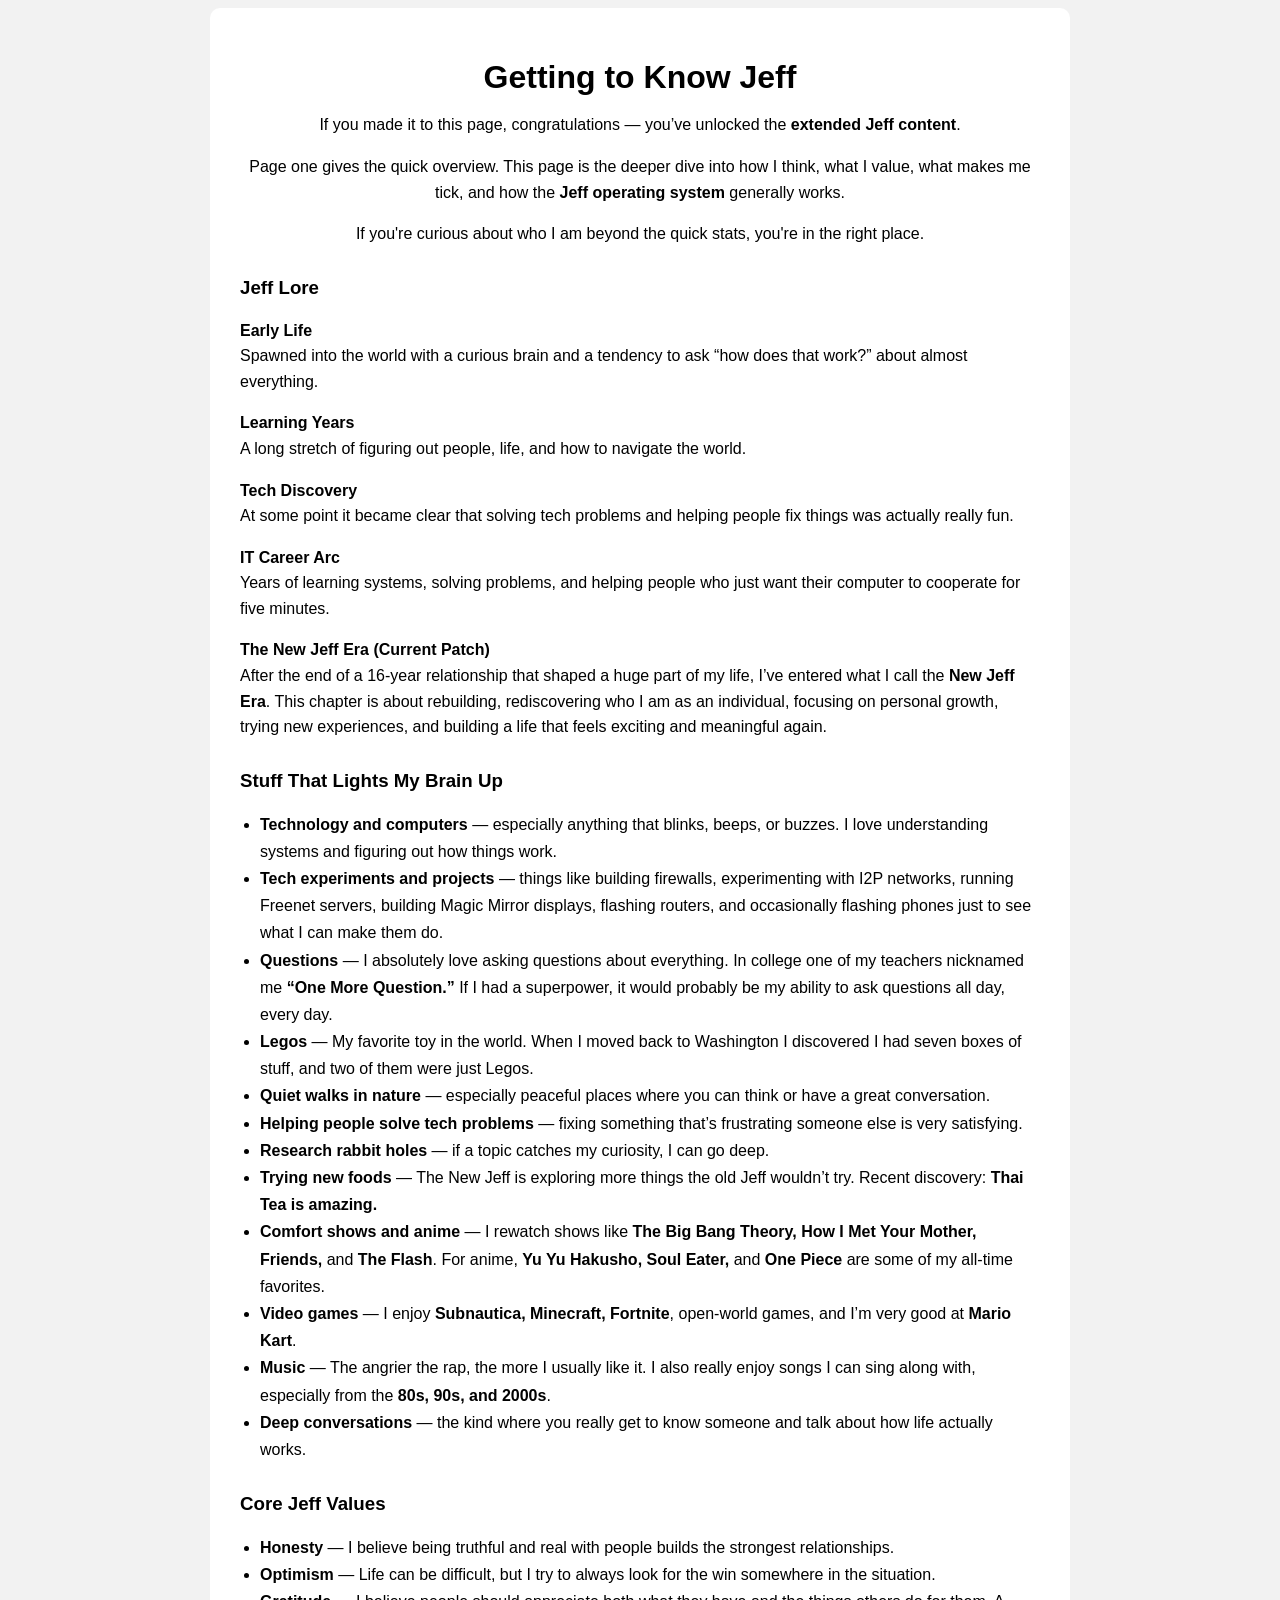
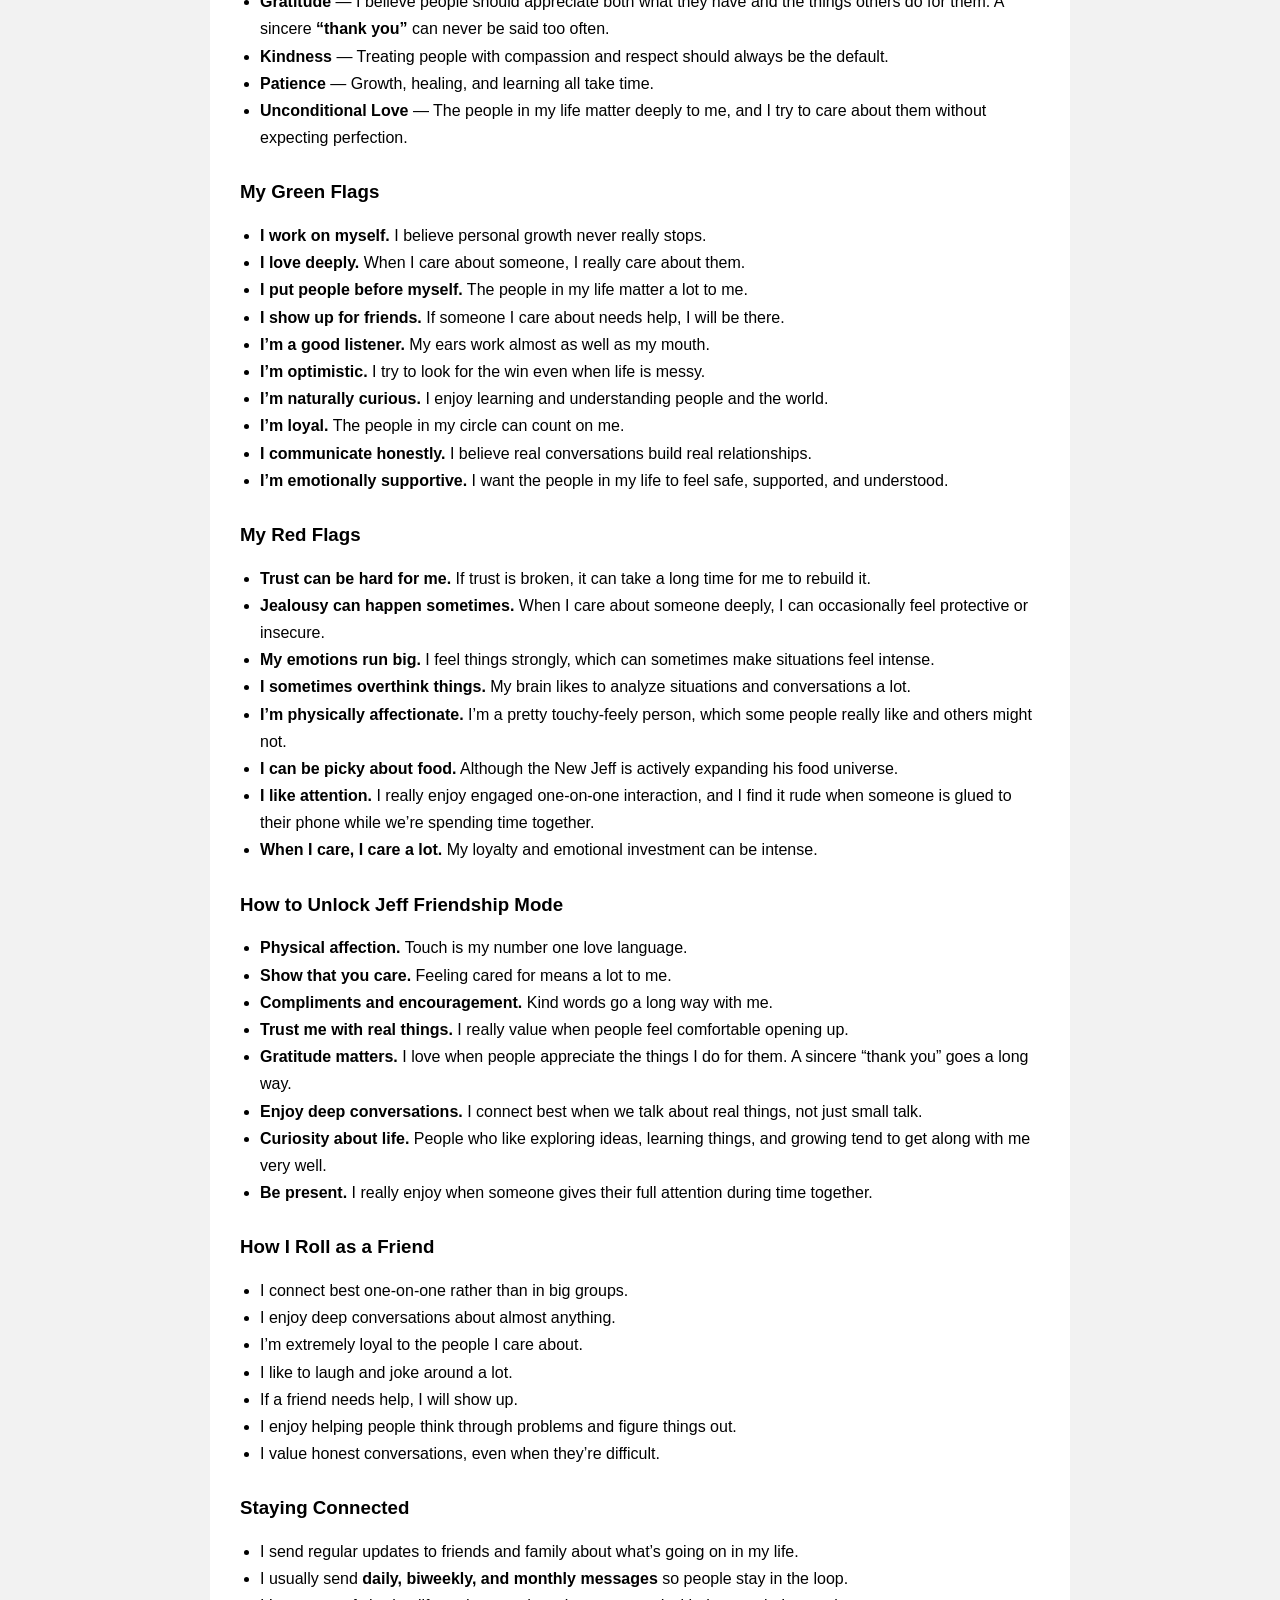
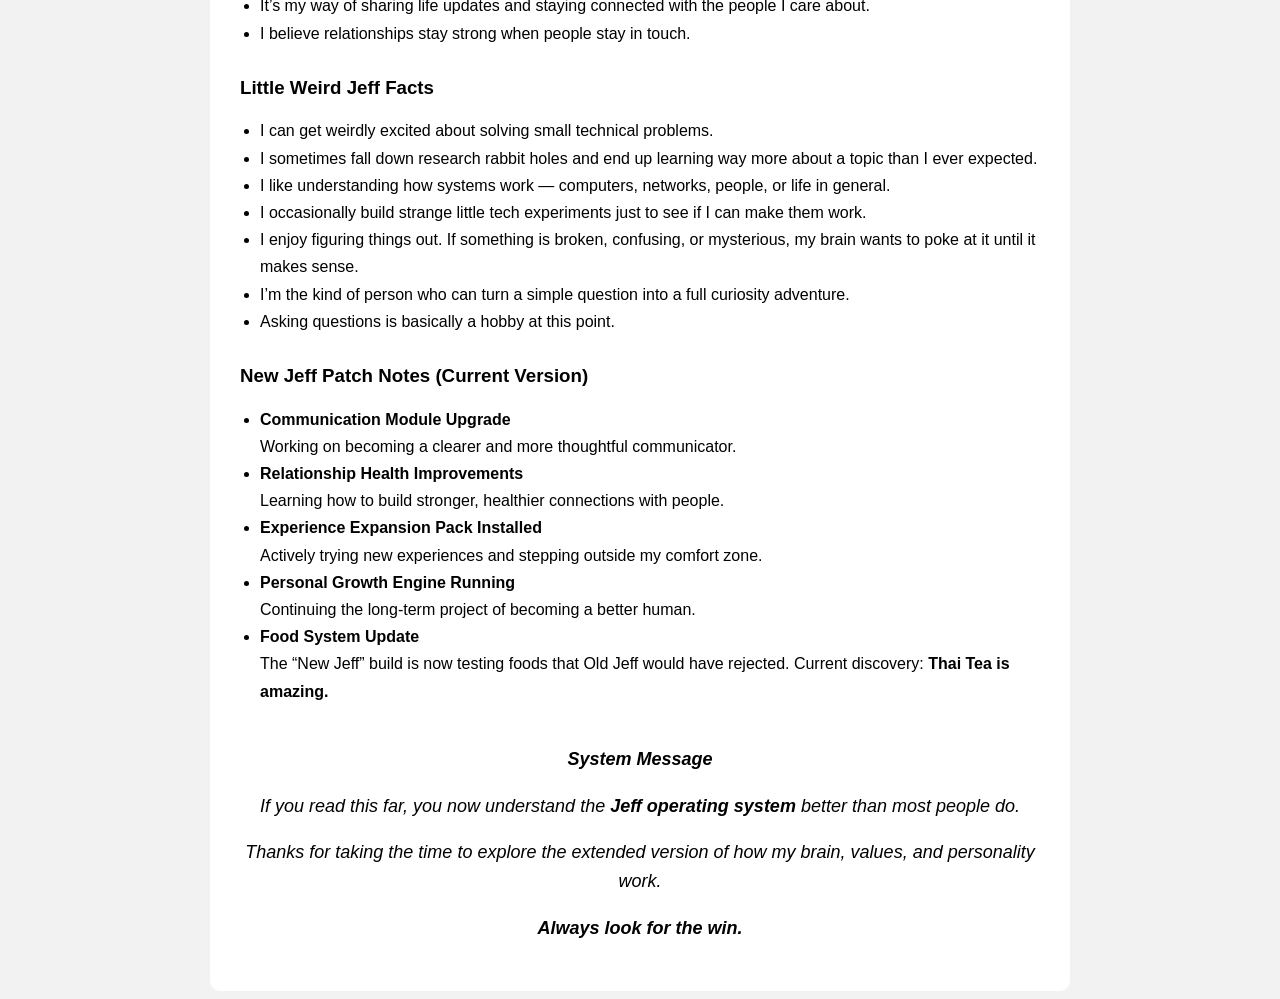
==== Index2.html @ f3b4740a "Add files via upload" ====
<!DOCTYPE html>
<html>

<head>
<title>Getting to Know Jeff</title>

<style>
body {
    background-color: #f2f2f2;
    font-family: Arial, sans-serif;
}

.container {
    width: 800px;
    margin: auto;
    background: white;
    padding: 30px;
    border-radius: 10px;
}

.section {
    margin-top: 30px;
}

h1 {
    text-align: center;
    margin-bottom: 10px;
}

p {
    line-height: 1.6;
}

ul {
    line-height: 1.7;
    padding-left: 20px;
}

.closer {
    margin-top: 40px;
    text-align: center;
    font-style: italic;
    font-size: 18px;
}

.intro {
    text-align: center;
    margin-bottom: 30px;
}
</style>
</head>

<body>

<div class="container">

<h1>Getting to Know Jeff</h1>

<div class="intro">
<p>If you made it to this page, congratulations — you’ve unlocked the <b>extended Jeff content</b>.</p>
<p>Page one gives the quick overview. This page is the deeper dive into how I think, what I value, what makes me tick, and how the <b>Jeff operating system</b> generally works.</p>
<p>If you're curious about who I am beyond the quick stats, you're in the right place.</p>
</div>

<div class="section">
<h3>Jeff Lore</h3>

<p><b>Early Life</b><br>
Spawned into the world with a curious brain and a tendency to ask “how does that work?” about almost everything.</p>

<p><b>Learning Years</b><br>
A long stretch of figuring out people, life, and how to navigate the world.</p>

<p><b>Tech Discovery</b><br>
At some point it became clear that solving tech problems and helping people fix things was actually really fun.</p>

<p><b>IT Career Arc</b><br>
Years of learning systems, solving problems, and helping people who just want their computer to cooperate for five minutes.</p>

<p><b>The New Jeff Era (Current Patch)</b><br>
After the end of a 16-year relationship that shaped a huge part of my life, I’ve entered what I call the <b>New Jeff Era</b>. This chapter is about rebuilding, rediscovering who I am as an individual, focusing on personal growth, trying new experiences, and building a life that feels exciting and meaningful again.</p>
</div>

<div class="section">
<h3>Stuff That Lights My Brain Up</h3>

<ul>
<li><b>Technology and computers</b> — especially anything that blinks, beeps, or buzzes. I love understanding systems and figuring out how things work.</li>

<li><b>Tech experiments and projects</b> — things like building firewalls, experimenting with I2P networks, running Freenet servers, building Magic Mirror displays, flashing routers, and occasionally flashing phones just to see what I can make them do.</li>

<li><b>Questions</b> — I absolutely love asking questions about everything. In college one of my teachers nicknamed me <b>“One More Question.”</b> If I had a superpower, it would probably be my ability to ask questions all day, every day.</li>

<li><b>Legos</b> — My favorite toy in the world. When I moved back to Washington I discovered I had seven boxes of stuff, and two of them were just Legos.</li>

<li><b>Quiet walks in nature</b> — especially peaceful places where you can think or have a great conversation.</li>

<li><b>Helping people solve tech problems</b> — fixing something that’s frustrating someone else is very satisfying.</li>

<li><b>Research rabbit holes</b> — if a topic catches my curiosity, I can go deep.</li>

<li><b>Trying new foods</b> — The New Jeff is exploring more things the old Jeff wouldn’t try. Recent discovery: <b>Thai Tea is amazing.</b></li>

<li><b>Comfort shows and anime</b> — I rewatch shows like <b>The Big Bang Theory, How I Met Your Mother, Friends,</b> and <b>The Flash</b>. For anime, <b>Yu Yu Hakusho, Soul Eater,</b> and <b>One Piece</b> are some of my all-time favorites.</li>

<li><b>Video games</b> — I enjoy <b>Subnautica, Minecraft, Fortnite</b>, open-world games, and I’m very good at <b>Mario Kart</b>.</li>

<li><b>Music</b> — The angrier the rap, the more I usually like it. I also really enjoy songs I can sing along with, especially from the <b>80s, 90s, and 2000s</b>.</li>

<li><b>Deep conversations</b> — the kind where you really get to know someone and talk about how life actually works.</li>
</ul>
</div>

<div class="section">
<h3>Core Jeff Values</h3>

<ul>
<li><b>Honesty</b> — I believe being truthful and real with people builds the strongest relationships.</li>

<li><b>Optimism</b> — Life can be difficult, but I try to always look for the win somewhere in the situation.</li>

<li><b>Gratitude</b> — I believe people should appreciate both what they have and the things others do for them. A sincere <b>“thank you”</b> can never be said too often.</li>

<li><b>Kindness</b> — Treating people with compassion and respect should always be the default.</li>

<li><b>Patience</b> — Growth, healing, and learning all take time.</li>

<li><b>Unconditional Love</b> — The people in my life matter deeply to me, and I try to care about them without expecting perfection.</li>
</ul>
</div>

<div class="section">
<h3>My Green Flags</h3>

<ul>
<li><b>I work on myself.</b> I believe personal growth never really stops.</li>

<li><b>I love deeply.</b> When I care about someone, I really care about them.</li>

<li><b>I put people before myself.</b> The people in my life matter a lot to me.</li>

<li><b>I show up for friends.</b> If someone I care about needs help, I will be there.</li>

<li><b>I’m a good listener.</b> My ears work almost as well as my mouth.</li>

<li><b>I’m optimistic.</b> I try to look for the win even when life is messy.</li>

<li><b>I’m naturally curious.</b> I enjoy learning and understanding people and the world.</li>

<li><b>I’m loyal.</b> The people in my circle can count on me.</li>

<li><b>I communicate honestly.</b> I believe real conversations build real relationships.</li>

<li><b>I’m emotionally supportive.</b> I want the people in my life to feel safe, supported, and understood.</li>
</ul>
</div>

<div class="section">
<h3>My Red Flags</h3>

<ul>
<li><b>Trust can be hard for me.</b> If trust is broken, it can take a long time for me to rebuild it.</li>

<li><b>Jealousy can happen sometimes.</b> When I care about someone deeply, I can occasionally feel protective or insecure.</li>

<li><b>My emotions run big.</b> I feel things strongly, which can sometimes make situations feel intense.</li>

<li><b>I sometimes overthink things.</b> My brain likes to analyze situations and conversations a lot.</li>

<li><b>I’m physically affectionate.</b> I’m a pretty touchy-feely person, which some people really like and others might not.</li>

<li><b>I can be picky about food.</b> Although the New Jeff is actively expanding his food universe.</li>

<li><b>I like attention.</b> I really enjoy engaged one-on-one interaction, and I find it rude when someone is glued to their phone while we’re spending time together.</li>

<li><b>When I care, I care a lot.</b> My loyalty and emotional investment can be intense.</li>
</ul>
</div>

<div class="section">
<h3>How to Unlock Jeff Friendship Mode</h3>

<ul>
<li><b>Physical affection.</b> Touch is my number one love language.</li>

<li><b>Show that you care.</b> Feeling cared for means a lot to me.</li>

<li><b>Compliments and encouragement.</b> Kind words go a long way with me.</li>

<li><b>Trust me with real things.</b> I really value when people feel comfortable opening up.</li>

<li><b>Gratitude matters.</b> I love when people appreciate the things I do for them. A sincere “thank you” goes a long way.</li>

<li><b>Enjoy deep conversations.</b> I connect best when we talk about real things, not just small talk.</li>

<li><b>Curiosity about life.</b> People who like exploring ideas, learning things, and growing tend to get along with me very well.</li>

<li><b>Be present.</b> I really enjoy when someone gives their full attention during time together.</li>
</ul>
</div>

<div class="section">
<h3>How I Roll as a Friend</h3>

<ul>
<li>I connect best one-on-one rather than in big groups.</li>

<li>I enjoy deep conversations about almost anything.</li>

<li>I’m extremely loyal to the people I care about.</li>

<li>I like to laugh and joke around a lot.</li>

<li>If a friend needs help, I will show up.</li>

<li>I enjoy helping people think through problems and figure things out.</li>

<li>I value honest conversations, even when they’re difficult.</li>
</ul>
</div>

<div class="section">

<div class="section">
<h3>Staying Connected</h3>

<ul>
<li>I send regular updates to friends and family about what’s going on in my life.</li>

<li>I usually send <b>daily, biweekly, and monthly messages</b> so people stay in the loop.</li>

<li>It’s my way of sharing life updates and staying connected with the people I care about.</li>

<li>I believe relationships stay strong when people stay in touch.</li>
</ul>

</div>

<div class="section">
<h3>Little Weird Jeff Facts</h3>

<ul>
<li>I can get weirdly excited about solving small technical problems.</li>

<li>I sometimes fall down research rabbit holes and end up learning way more about a topic than I ever expected.</li>

<li>I like understanding how systems work — computers, networks, people, or life in general.</li>

<li>I occasionally build strange little tech experiments just to see if I can make them work.</li>

<li>I enjoy figuring things out. If something is broken, confusing, or mysterious, my brain wants to poke at it until it makes sense.</li>

<li>I’m the kind of person who can turn a simple question into a full curiosity adventure.</li>

<li>Asking questions is basically a hobby at this point.</li>
</ul>
</div>

<div class="section">
<h3>New Jeff Patch Notes (Current Version)</h3>

<ul>
<li><b>Communication Module Upgrade</b><br>
Working on becoming a clearer and more thoughtful communicator.</li>

<li><b>Relationship Health Improvements</b><br>
Learning how to build stronger, healthier connections with people.</li>

<li><b>Experience Expansion Pack Installed</b><br>
Actively trying new experiences and stepping outside my comfort zone.</li>

<li><b>Personal Growth Engine Running</b><br>
Continuing the long-term project of becoming a better human.</li>

<li><b>Food System Update</b><br>
The “New Jeff” build is now testing foods that Old Jeff would have rejected. Current discovery: <b>Thai Tea is amazing.</b></li>
</ul>
</div>

<div class="closer">
<p><b>System Message</b></p>
<p>If you read this far, you now understand the <b>Jeff operating system</b> better than most people do.</p>
<p>Thanks for taking the time to explore the extended version of how my brain, values, and personality work.</p>
<p><b>Always look for the win.</b></p>
</div>

</div>

</body>
</html>
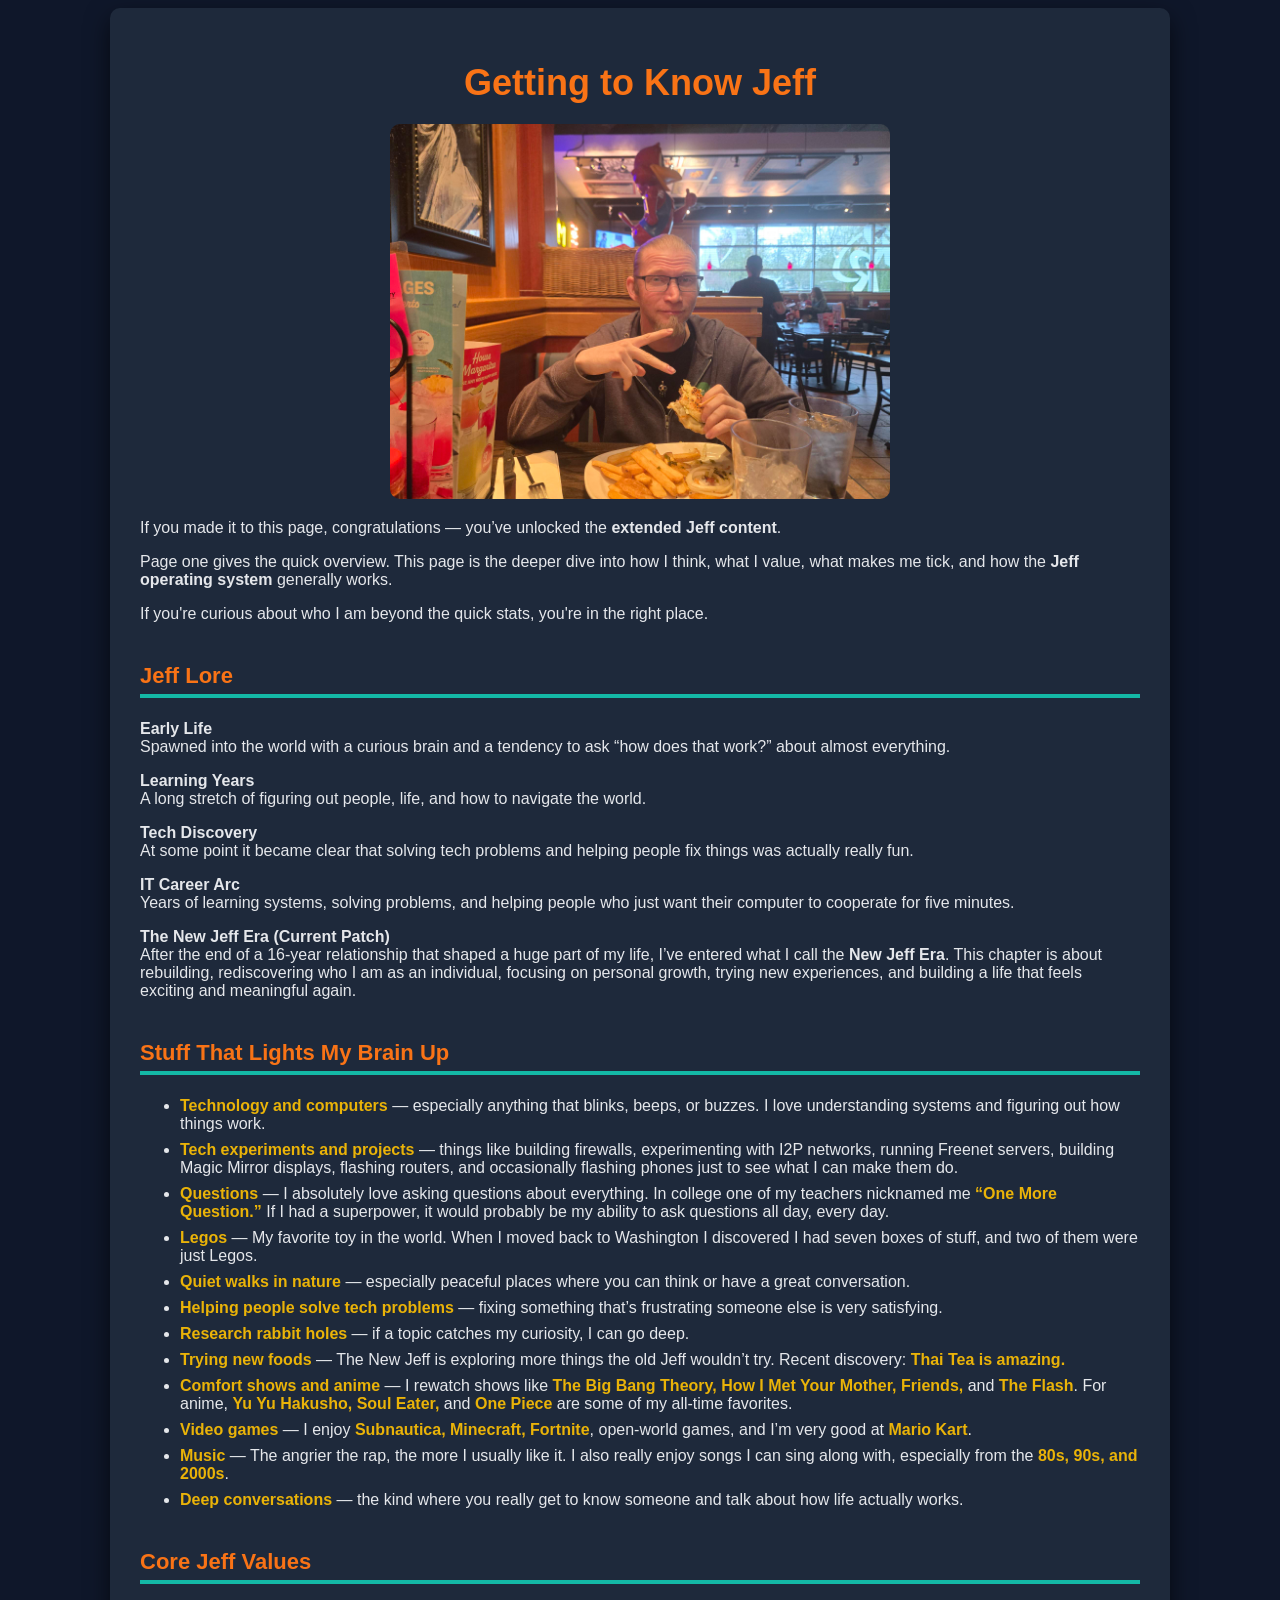
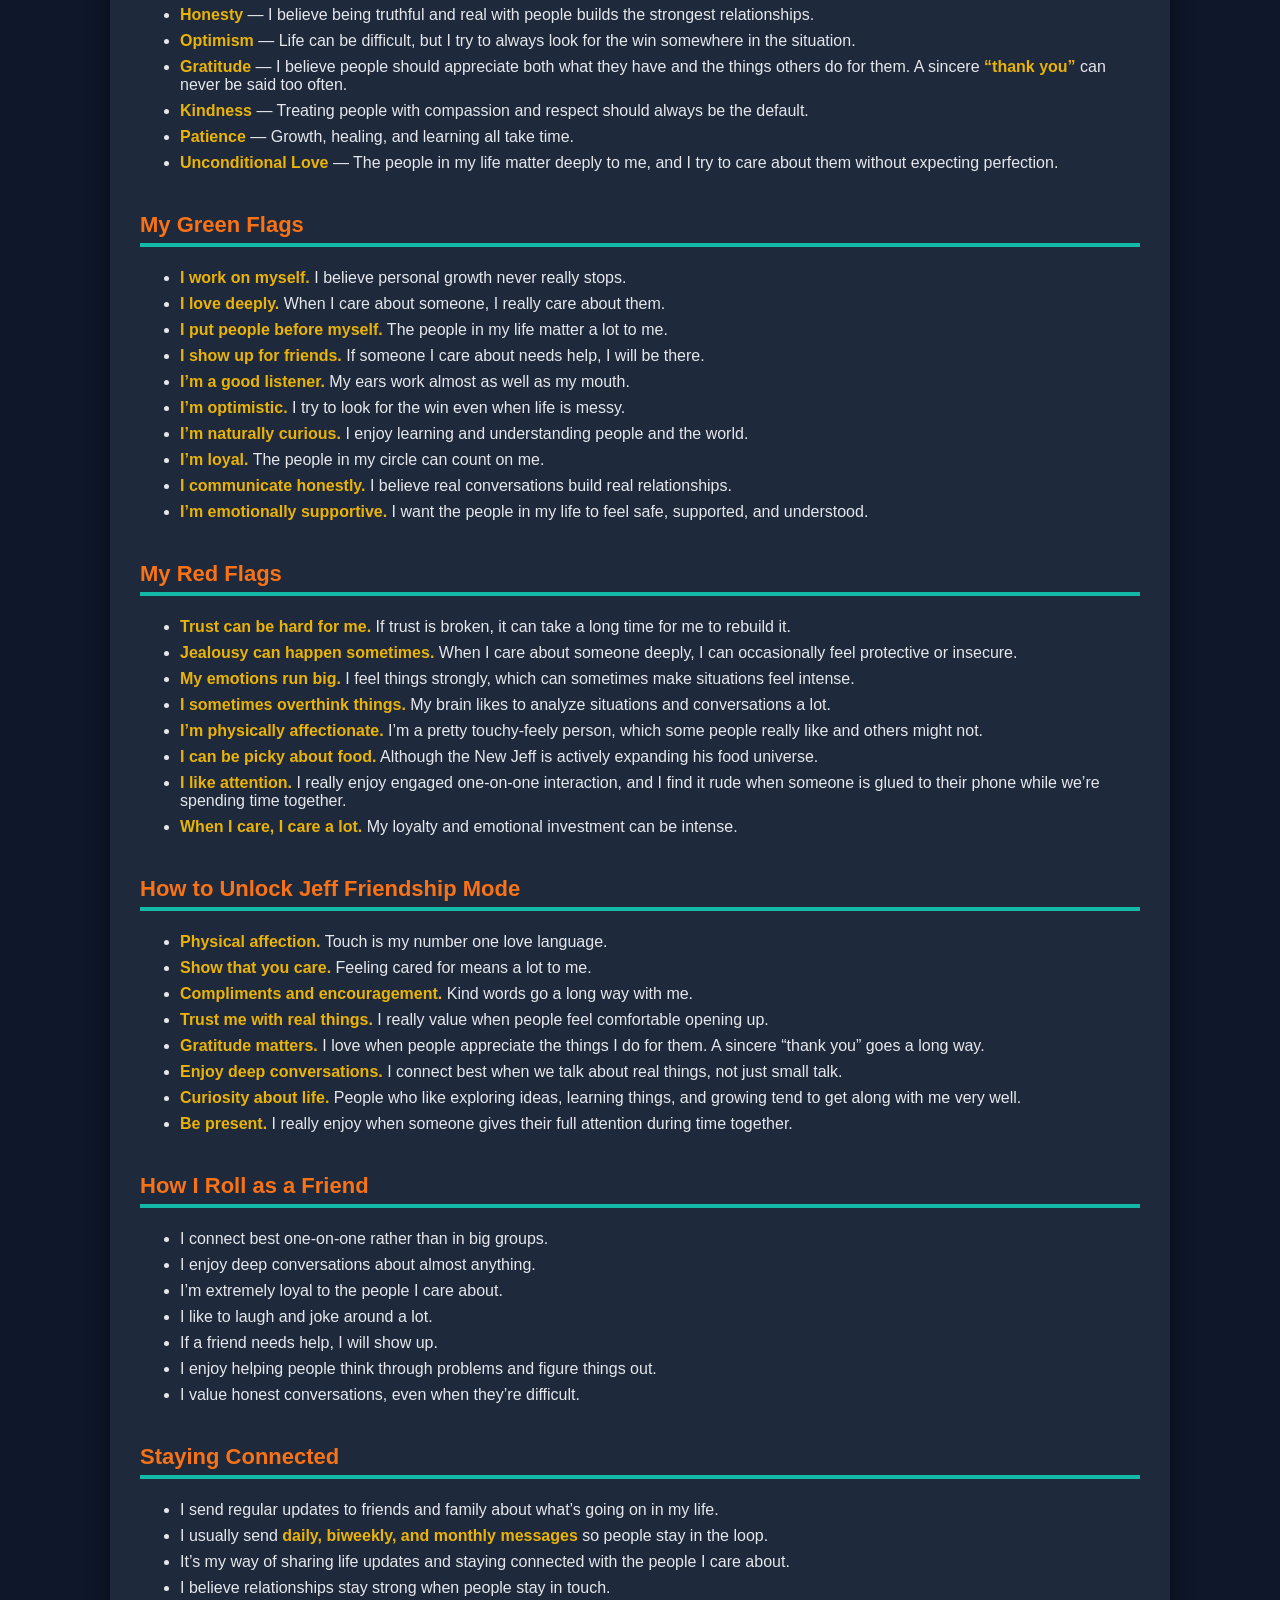
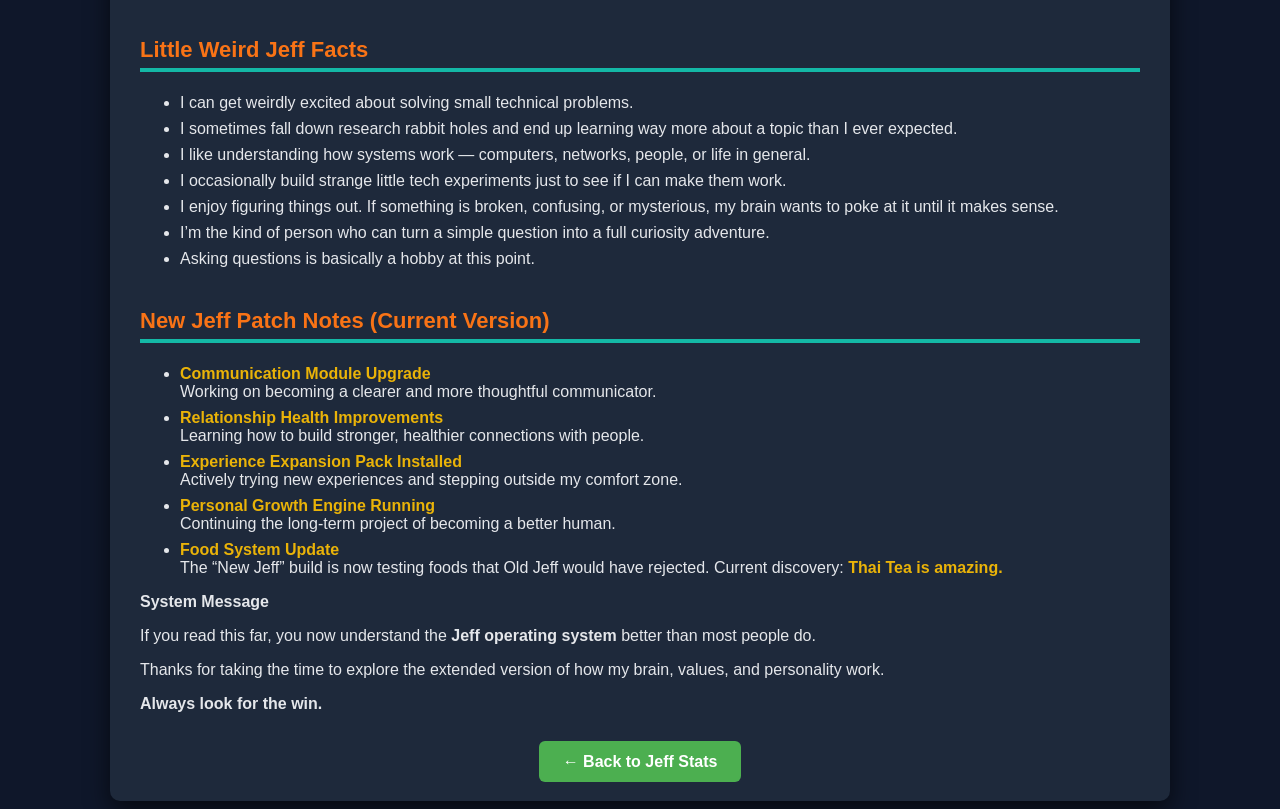
==== commit dbd3c5b6: "Add files via upload Whole new website  Updated colors and format add another photo and a CSS file" ====
--- a/Index2.html
+++ b/Index2.html
@@ -2,52 +2,10 @@
 <html>
 
 <head>
-<title>Getting to Know Jeff</title>
-
-<style>
-body {
-    background-color: #f2f2f2;
-    font-family: Arial, sans-serif;
-}
-
-.container {
-    width: 800px;
-    margin: auto;
-    background: white;
-    padding: 30px;
-    border-radius: 10px;
-}
-
-.section {
-    margin-top: 30px;
-}
-
-h1 {
-    text-align: center;
-    margin-bottom: 10px;
-}
-
-p {
-    line-height: 1.6;
-}
-
-ul {
-    line-height: 1.7;
-    padding-left: 20px;
-}
-
-.closer {
-    margin-top: 40px;
-    text-align: center;
-    font-style: italic;
-    font-size: 18px;
-}
-
-.intro {
-    text-align: center;
-    margin-bottom: 30px;
-}
-</style>
+<title>Getting to know Jeff</title>
+
+<link rel="stylesheet" href="style.css">
+
 </head>
 
 <body>
@@ -55,6 +13,8 @@
 <div class="container">
 
 <h1>Getting to Know Jeff</h1>
+
+<img src="jeff2.jpg" class="profile-photo">
 
 <div class="intro">
 <p>If you made it to this page, congratulations — you’ve unlocked the <b>extended Jeff content</b>.</p>
@@ -219,7 +179,6 @@
 </ul>
 </div>
 
-<div class="section">
 
 <div class="section">
 <h3>Staying Connected</h3>
@@ -284,6 +243,19 @@
 <p><b>Always look for the win.</b></p>
 </div>
 
+    <div style="text-align:center; margin-top:40px;">
+<a href="index.html" style="
+    background-color:#4CAF50;
+    color:white;
+    padding:12px 24px;
+    text-decoration:none;
+    border-radius:6px;
+    font-weight:bold;
+">
+← Back to Jeff Stats
+</a>
+</div>
+
 </div>
 
 </body>
--- a/style.css
+++ b/style.css
@@ -0,0 +1,83 @@
+body{
+    background-color:#0f172a;
+    font-family:Arial, sans-serif;
+}
+
+.container{
+    max-width:1000px;
+    width:90%;
+    margin:auto;
+    background:#1e293b;
+    padding:30px;
+    border-radius:10px;
+    box-shadow:0 10px 25px rgba(0,0,0,0.6);
+    color:#e5e7eb;
+}
+
+.header{
+    text-align:center;
+    align-items:center;
+    gap:20px;
+}
+
+.header img{
+    width:600px;
+    max-width:100%;
+    border-radius:10px;
+    display:block;
+    margin:0 auto 20px auto;
+}
+
+.section{
+    margin-top:40px;
+}
+
+.stat{
+    display:flex;
+    justify-content:space-between;
+    border-bottom:1px solid #ddd;
+    padding:6px 0;
+}
+
+h1 {
+    text-align: center;
+    margin-bottom: 10px;
+    color:#f97316;
+    font-size:36px;
+}
+
+h2{
+    margin-top:0;
+    color:#cbd5f5;
+}
+
+h3{
+    color:#f97316;
+    border-bottom:4px solid #14b8a6;
+    padding-bottom:5px;
+    font-size:22px;
+}
+
+li b{
+    font-size:16px;
+    color:#eab308;
+}
+
+li{
+    margin-bottom:8px;
+}
+
+.profile-photo{
+    width:500px;
+    max-width:100%;
+    display:block;
+    margin:20px auto;
+    border-radius:10px;
+}
+
+.motto{
+    text-align:center;
+    margin-top:40px;
+    font-style:italic;
+    font-size:18px;
+}
